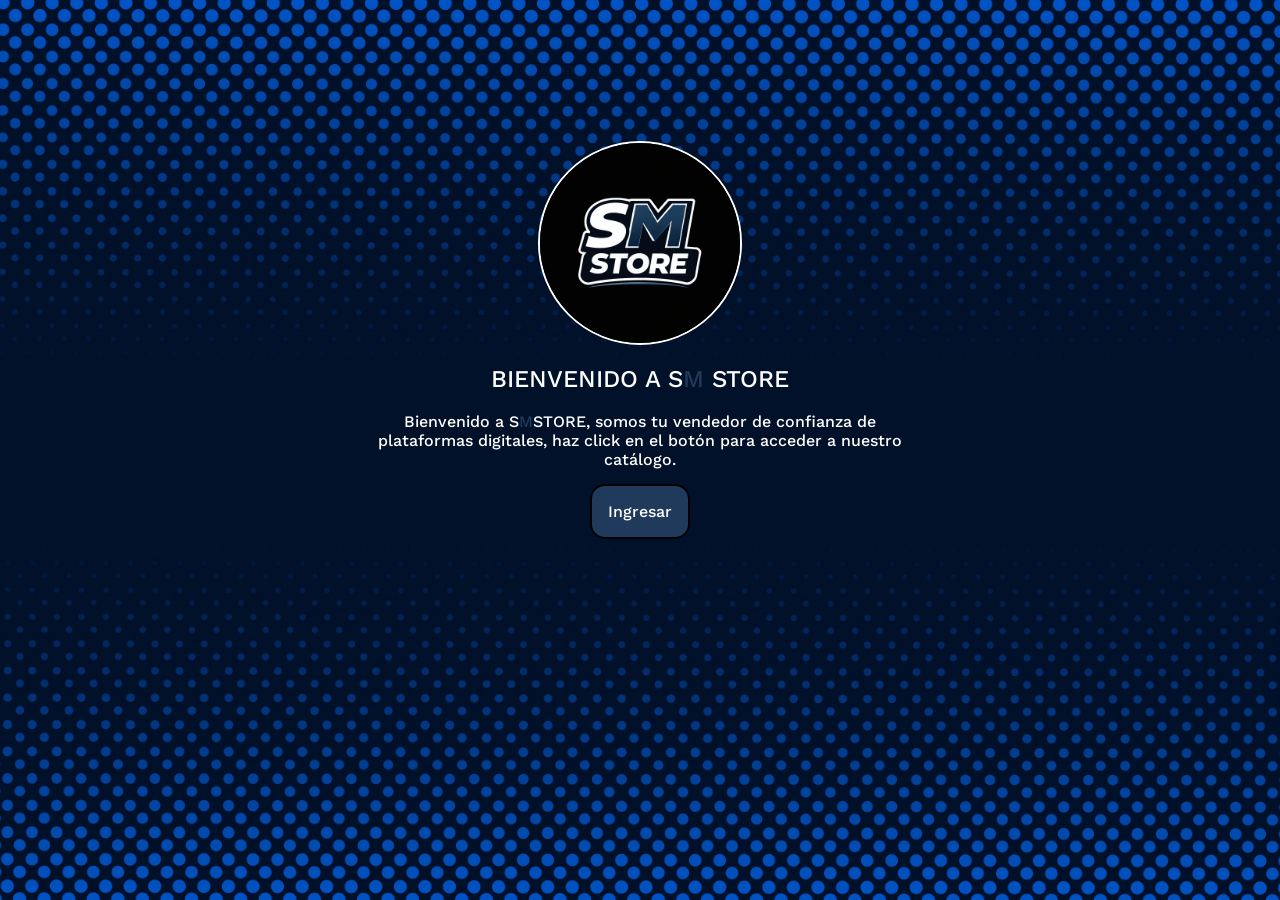
==== index.html @ b143464a "Update index.html afsdf" ====
<!DOCTYPE html>
<html lang="en">

<head>
    <meta charset="UTF-8">
    <meta name="viewport" content="width=device-width, initial-scale=1.0">
    <title>SM STORE</title>
    <link rel="icon" href="./Images/sm-store.jpeg">
    <link rel="stylesheet" href="home.css">
    <link rel="preconnect" href="https://fonts.googleapis.com">
    <link rel="preconnect" href="https://fonts.gstatic.com" crossorigin>
    <link href="https://fonts.googleapis.com/css2?family=Work+Sans:ital,wght@0,100..900;1,100..900&display=swap"
        rel="stylesheet">
    
</head>

<body>
    <div class="general">
        <div class="animacion">
            <img src="./Images/SM STORE.jpeg" alt="SM STORE">
            <h2 class="work-sans">BIENVENIDO A S<span class="letters-color">M</span> STORE</h2>
            <div class="description">
                <p class="work-sans">Bienvenido a S<span class="letters-color">M</span>STORE, somos tu vendedor de confianza de plataformas digitales, haz click en el botón para acceder a nuestro catálogo.</p>
                <button onclick="window.location.href='principal.html'" class="work-sans">Ingresar</button>
            </div>
        </div>
    </div>
</body>
</html>
---- home.css ----
body {
    margin: 0px;
    background-image: url("/Images/243.jpg");
    background-size: cover;
    height: 100vh;
    background-position: center;
    justify-content: center;
    align-items: center;
    display: flex;
    flex-direction: column;
}

.letters-color {
    color: #1F3A5A;
}

.work-sans {
    font-family: "Work Sans", sans-serif;
    font-optical-sizing: auto;
    font-weight: 500;
    font-style: normal;
}

.general {
    display: flex;
    flex-direction: column;
    align-items: center;
    text-align: center;
}

.description {
    color: white;
    animation: description 5s ease-in-out 1;
    animation-fill-mode: forwards;
}

@keyframes description {
    0% {
        opacity: 0%;
    }

    33% {
        opacity: 0%;
    }

    100% {
        opacity: 100%;
    }
}

.description p {
    width: 50%;
    margin: auto;
}

.description button {
    background: #1F3A5A;
    border: solid 2px rgb(0, 0, 0);
    padding: 1em;
    border-radius: 15px;
    margin-top: 15px;
    color: white;
    font-size: 16px;
    transition: all 0.3s ease;
    cursor: pointer;
}

.description button:hover {
    box-shadow: -2px 2px 50px 1px white;
    background: #2a4f7c;
}

.animacion {
    display: flex;
    flex-direction: column;
    align-items: center;
    animation: desplazamiento 3s ease-in-out 1;
    animation-fill-mode: forwards;
}

@keyframes desplazamiento {
    0% {
        transform: translateY(0px);
    }

    33% {
        transform: translateY(0px);
    }

    100% {
        transform: translateY(-110px);
    }

}

img {
    width: 200px;
    border-radius: 50%;
    border: 2px solid white;
}

h2 {
    color: white;
    animation: parpadeo 4s infinite ease-in-out;
}

@keyframes parpadeo {
    0% {
        opacity: 0%;
    }

    50% {
        opacity: 100%;
    }

    100% {
        opacity: 0%;
    }
}
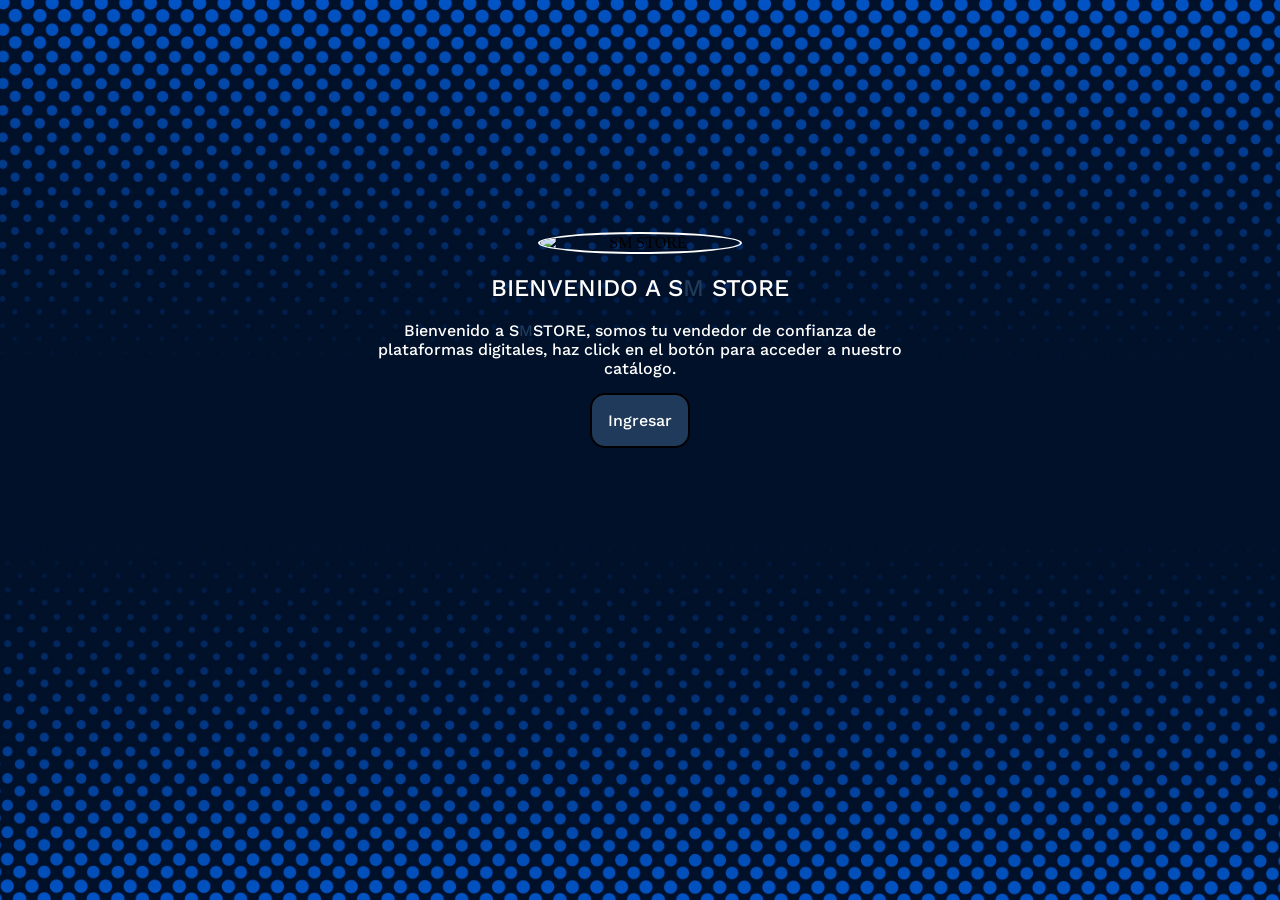
==== commit a3598694: "Merge branch 'master' of https://github.com/smonttero/tp-maquetacion-21-04" ====
--- a/index.html
+++ b/index.html
@@ -17,7 +17,7 @@
 <body>
     <div class="general">
         <div class="animacion">
-            <img src="./Images/SM STORE.jpeg" alt="SM STORE">
+            <img src="./Images/sm-store.jpeg" alt="SM STORE">
             <h2 class="work-sans">BIENVENIDO A S<span class="letters-color">M</span> STORE</h2>
             <div class="description">
                 <p class="work-sans">Bienvenido a S<span class="letters-color">M</span>STORE, somos tu vendedor de confianza de plataformas digitales, haz click en el botón para acceder a nuestro catálogo.</p>
--- a/home.css
+++ b/home.css
@@ -1,6 +1,6 @@
 body {
     margin: 0px;
-    background-image: url("/Images/243.jpg");
+    background-image: url("./Images/243.jpg");
     background-size: cover;
     height: 100vh;
     background-position: center;
@@ -116,4 +116,4 @@
     100% {
         opacity: 0%;
     }
-}+}
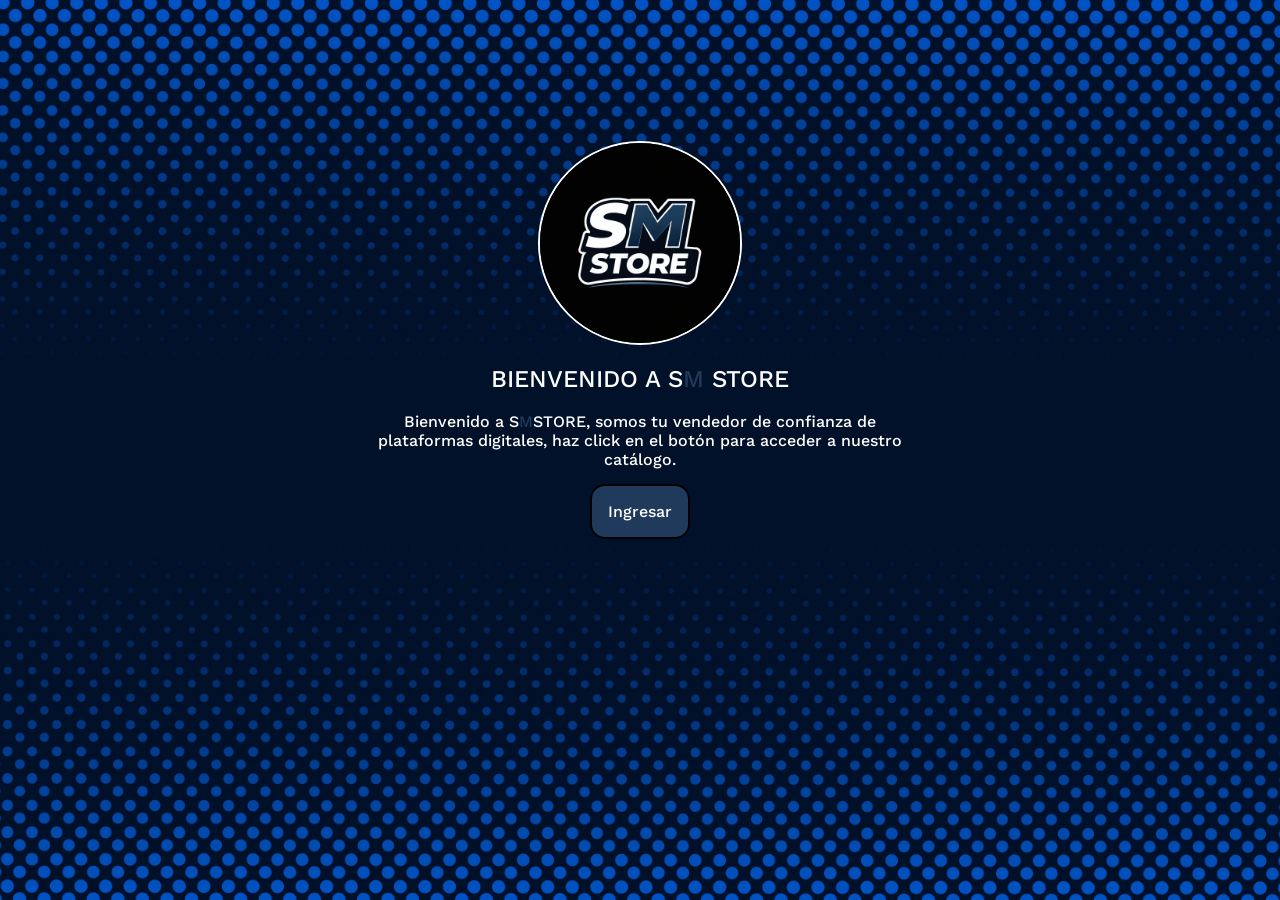
==== commit 5342eddd: "me estoy volviendo loco con las rutas" ====
--- a/index.html
+++ b/index.html
@@ -6,18 +6,16 @@
     <meta name="viewport" content="width=device-width, initial-scale=1.0">
     <title>SM STORE</title>
     <link rel="icon" href="./Images/sm-store.jpeg">
-    <link rel="stylesheet" href="home.css">
+    <link rel="stylesheet" href="./home.css">
     <link rel="preconnect" href="https://fonts.googleapis.com">
     <link rel="preconnect" href="https://fonts.gstatic.com" crossorigin>
     <link href="https://fonts.googleapis.com/css2?family=Work+Sans:ital,wght@0,100..900;1,100..900&display=swap"
         rel="stylesheet">
-    
 </head>
-
 <body>
     <div class="general">
         <div class="animacion">
-            <img src="./Images/sm-store.jpeg" alt="SM STORE">
+            <img src="./Images/SM STORE.jpeg" alt="SM STORE">
             <h2 class="work-sans">BIENVENIDO A S<span class="letters-color">M</span> STORE</h2>
             <div class="description">
                 <p class="work-sans">Bienvenido a S<span class="letters-color">M</span>STORE, somos tu vendedor de confianza de plataformas digitales, haz click en el botón para acceder a nuestro catálogo.</p>
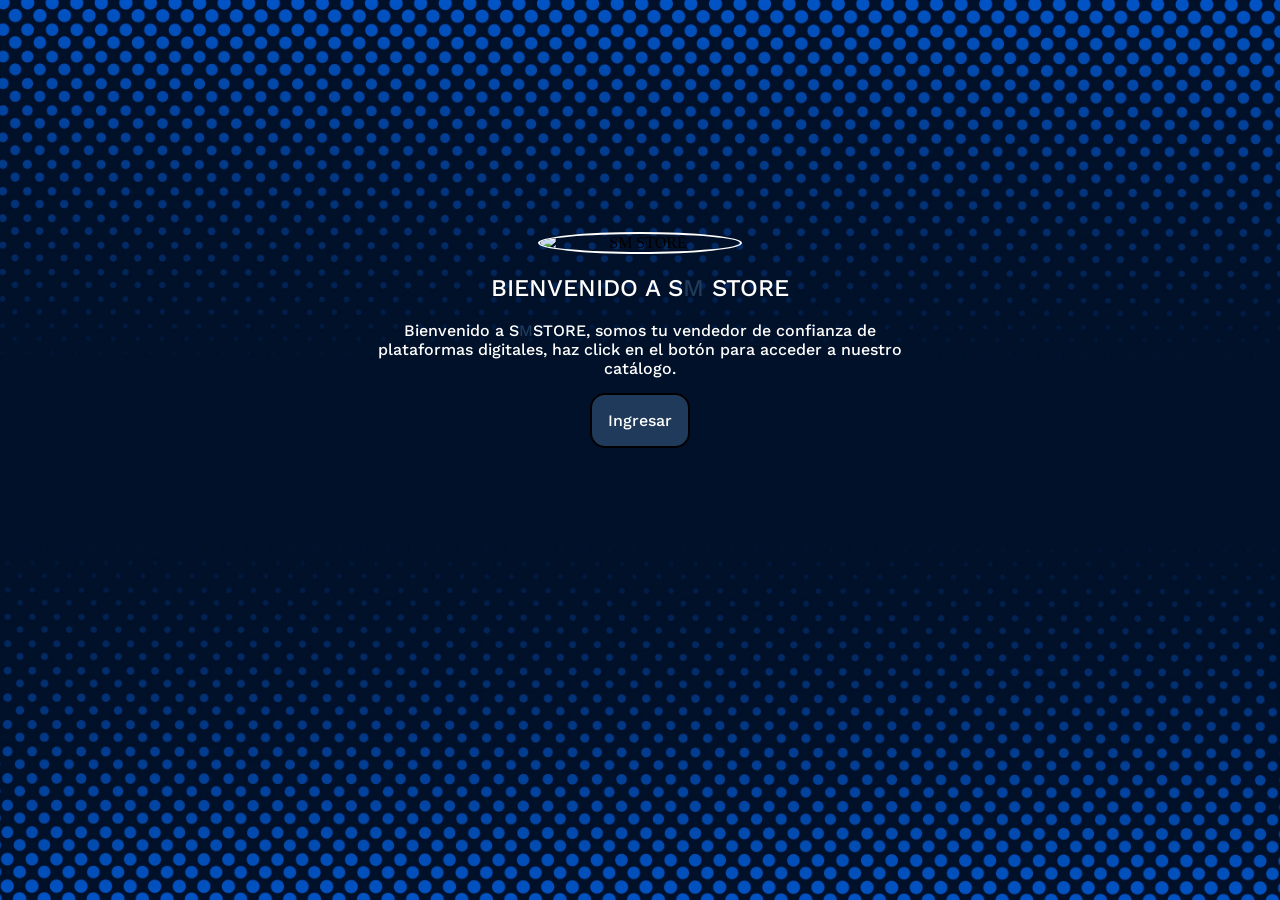
==== commit a144d515: "le saque el ./ al smstore de la home" ====
--- a/index.html
+++ b/index.html
@@ -15,7 +15,7 @@
 <body>
     <div class="general">
         <div class="animacion">
-            <img src="./Images/SM STORE.jpeg" alt="SM STORE">
+            <img src="Images/sm-store.jpeg" alt="SM STORE">
             <h2 class="work-sans">BIENVENIDO A S<span class="letters-color">M</span> STORE</h2>
             <div class="description">
                 <p class="work-sans">Bienvenido a S<span class="letters-color">M</span>STORE, somos tu vendedor de confianza de plataformas digitales, haz click en el botón para acceder a nuestro catálogo.</p>
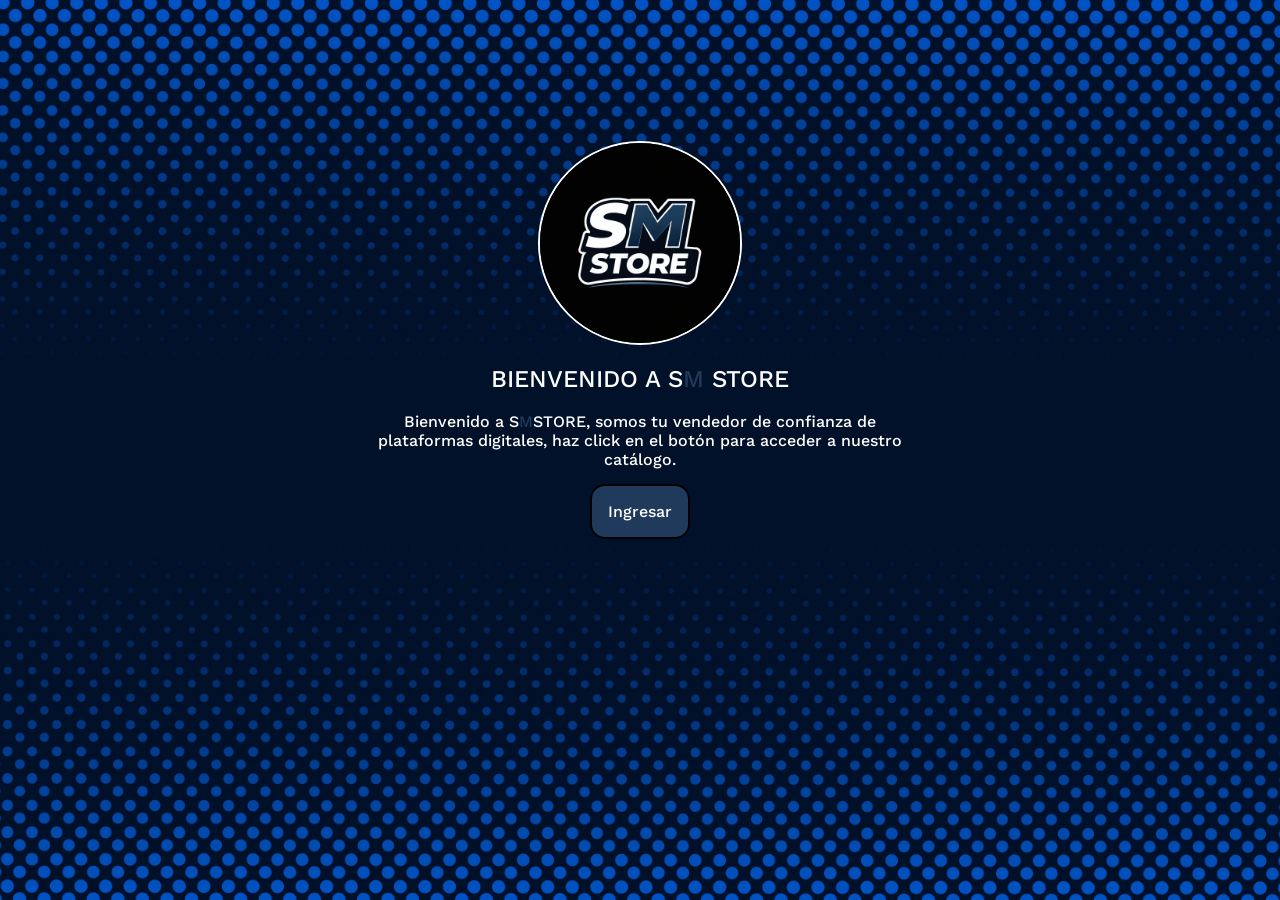
==== commit dfa3be77: "cambie sm-store.jpeg por SM STORE.JPEG" ====
--- a/index.html
+++ b/index.html
@@ -15,7 +15,7 @@
 <body>
     <div class="general">
         <div class="animacion">
-            <img src="Images/sm-store.jpeg" alt="SM STORE">
+            <img src="Images/SM STORE.jpeg" alt="SM STORE">
             <h2 class="work-sans">BIENVENIDO A S<span class="letters-color">M</span> STORE</h2>
             <div class="description">
                 <p class="work-sans">Bienvenido a S<span class="letters-color">M</span>STORE, somos tu vendedor de confianza de plataformas digitales, haz click en el botón para acceder a nuestro catálogo.</p>
